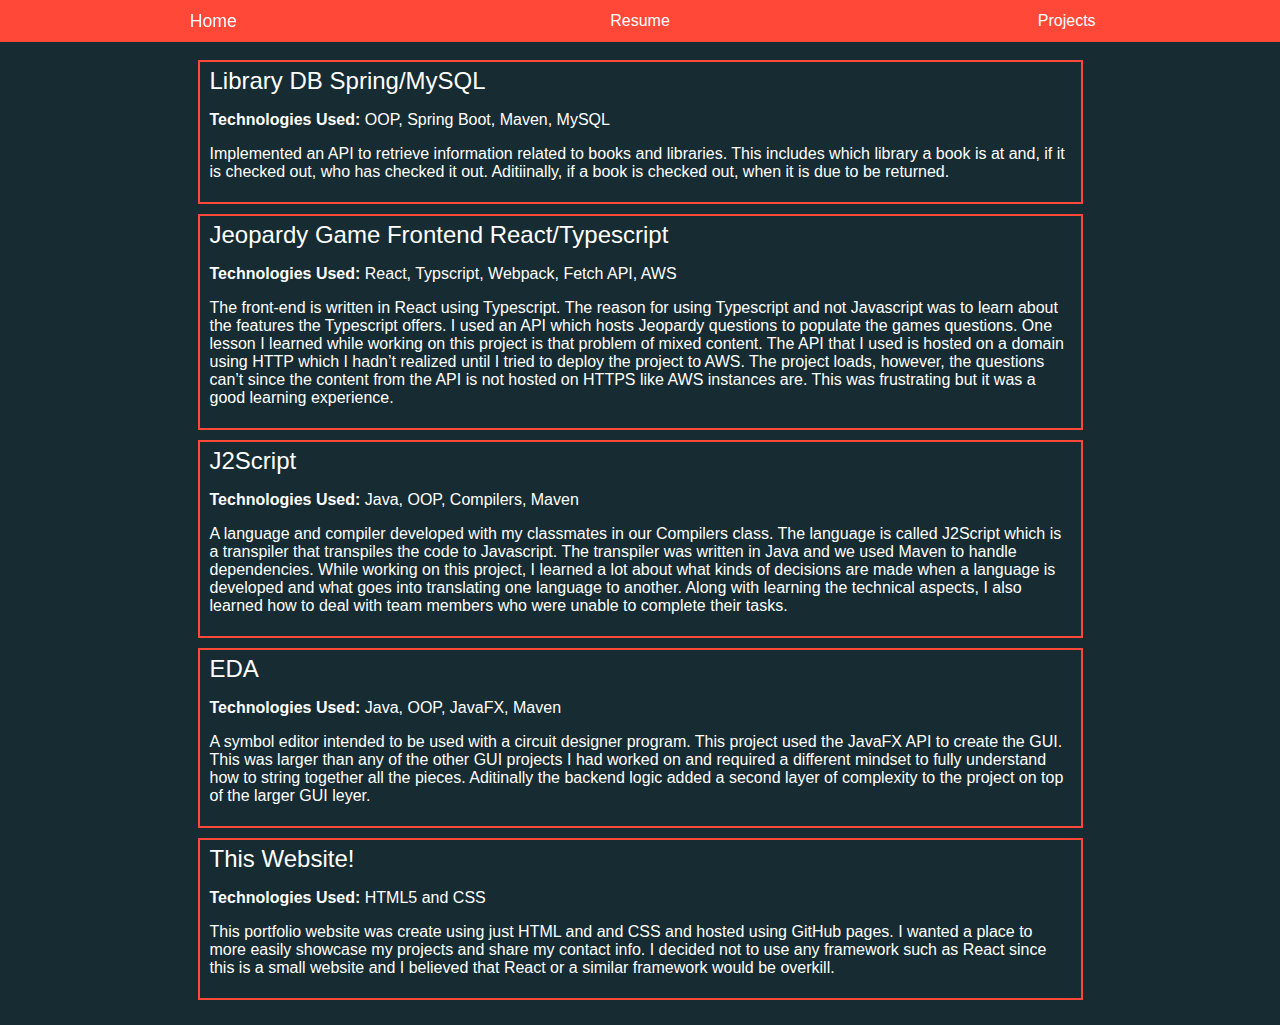
==== projects.html @ 628d98c5 "1/20 work Mostly done" ====
<!DOCTYPE html>
<html lang="en">
<head>
    <meta charset="UTF-8">
    <meta name="viewport" content="width=device-width, initial-scale=1.0">
    <link rel="stylesheet" href="https://use.fontawesome.com/releases/v5.2.0/css/all.css" integrity="sha384-hWVjflwFxL6sNzntih27bfxkr27PmbbK/iSvJ+a4+0owXq79v+lsFkW54bOGbiDQ" crossorigin="anonymous">
    <link rel="stylesheet" href="css/main.css">
    <link rel="stylesheet" href="css/projects.css">
    <title>Projects</title>
</head>
<body>
    <nav class="nav-bar">
        <a class="nav-link" href="/">Home</a>
        <a class="nav-link" href="JPB 2020_6.pdf">Resume</a>
        <a class="nav-link" href="projects.html">Projects</a>
    </nav>
    <main>
        <article class="project-article">
            <div class="article-title">
                <p>Library DB Spring/MySQL
                <a href="https://github.com/cooljohnny3/library-db">
                    <i class="fab fa-github"></i>
                </a></p>
            </div>
            <p><strong>Technologies Used:</strong> OOP, Spring Boot, Maven, MySQL</p>
            <p>Implemented an API to retrieve information related to books and libraries. This includes which library a book is at and, if it is checked out, who has checked it out. Aditiinally, if a book is checked out, when it is due to be returned.</p>
        </article>
        <article class="project-article">
            <div class="article-title">
                <p>Jeopardy Game Frontend React/Typescript
                <a href="https://github.com/cooljohnny3/Jeopardy-React">
                    <i class="fab fa-github"></i>
                </a></p>
            </div>
            <p><strong>Technologies Used:</strong> React, Typscript, Webpack, Fetch API, AWS</p>
            <p>The front-end is written in React using Typescript. The reason for using Typescript and not Javascript was to learn about the features the Typescript offers. I used an API which hosts Jeopardy questions to populate the games questions. One lesson I learned while working on this project is that problem of mixed content. The API that I used is hosted on a domain using HTTP which I hadn’t realized until I tried to deploy the project to AWS. The project loads, however, the questions can’t since the content from the API is not hosted on HTTPS like AWS instances are. This was frustrating but it was a good learning experience.</p>
        </article>
        <article class="project-article">
            <div class="article-title">
                <p>J2Script
                <a href="https://github.com/cooljohnny3/j2script">
                    <i class="fab fa-github"></i>
                </a></p>
            </div>
            <p><strong>Technologies Used:</strong> Java, OOP, Compilers, Maven</p>
            <p>A language and compiler developed with my classmates in our Compilers class. The language is called J2Script which is a transpiler that transpiles the code to Javascript. The transpiler was written in Java and we used Maven to handle dependencies. While working on this project, I learned a lot about what kinds of decisions are made when a language is developed and what goes into translating one language to another. Along with learning the technical aspects, I also learned how to deal with team members who were unable to complete their tasks.</p>
        </article>
        <article class="project-article">
            <div class="article-title">
                <p>EDA
                <a href="https://github.com/cooljohnny3/490-EDA_Project">
                    <i class="fab fa-github"></i>
                </a></p>
            </div>
            <p><strong>Technologies Used:</strong> Java, OOP, JavaFX, Maven</p>
            <p>A symbol editor intended to be used with a circuit designer program. This project used the JavaFX API to create the GUI. This was larger than any of the other GUI projects I had worked on and required a different mindset to fully understand how to string together all the pieces. Aditinally the backend logic added a second layer of complexity to the project on top of the larger GUI leyer.</p>
        </article>
        <article class="project-article">
            <div class="article-title">
                <p>This Website!
                <a href="https://github.com/cooljohnny3/cooljohnny3.github.io"><i class="fab fa-github"></i></a></p>
            </div>
            <p><strong>Technologies Used:</strong> HTML5 and CSS</p>
            <p>This portfolio website was create using just HTML and and CSS and hosted using GitHub pages. I wanted a place to more easily showcase my projects and share my contact info. I decided not to use any framework such as React since this is a small website and I believed that React or a similar framework would be overkill.</p>
        </article>
    </main>
</body>
</html>
---- css/main.css ----
body {
    margin: 50px 0 25px 0;
    background-color:#162b32;
    color: white;
    font-family: Verdana, Geneva, Tahoma, sans-serif;
}

.nav-bar {
    display: flex;
    justify-content: space-evenly;
    background-color: #ff4838;
    position: fixed;
    top: 0;
    width: 100%;
}

.nav-link {
    color: white;
    text-decoration: none;
    width: 100%;
    text-align: center;
    padding: 12px;
}

.nav-link:hover {
    transform: scale(1.1);;
}

main {
    margin: 0px 25px;
}

a {
    color: white;
}

a i:hover {
    color: #ff4838;
}

@media only screen and (max-width: 500px) {
    body {
        text-align: center;

    }
}
---- css/projects.css ----
main {
    display: flex;
    align-content: center;
    flex-flow: column wrap;
}

.article-title {
    display: inline;
    font-size: 1.5rem;
}

.article-title p {
    margin: 0;
}

.project-article {
    border: 2px solid #ff4838;
    padding: 5px 10px;
    max-width: 70%;
    margin-top: 10px;
}

@media only screen and (max-width: 600px) {
    .project-article {
        max-width: 80%;
    }
}
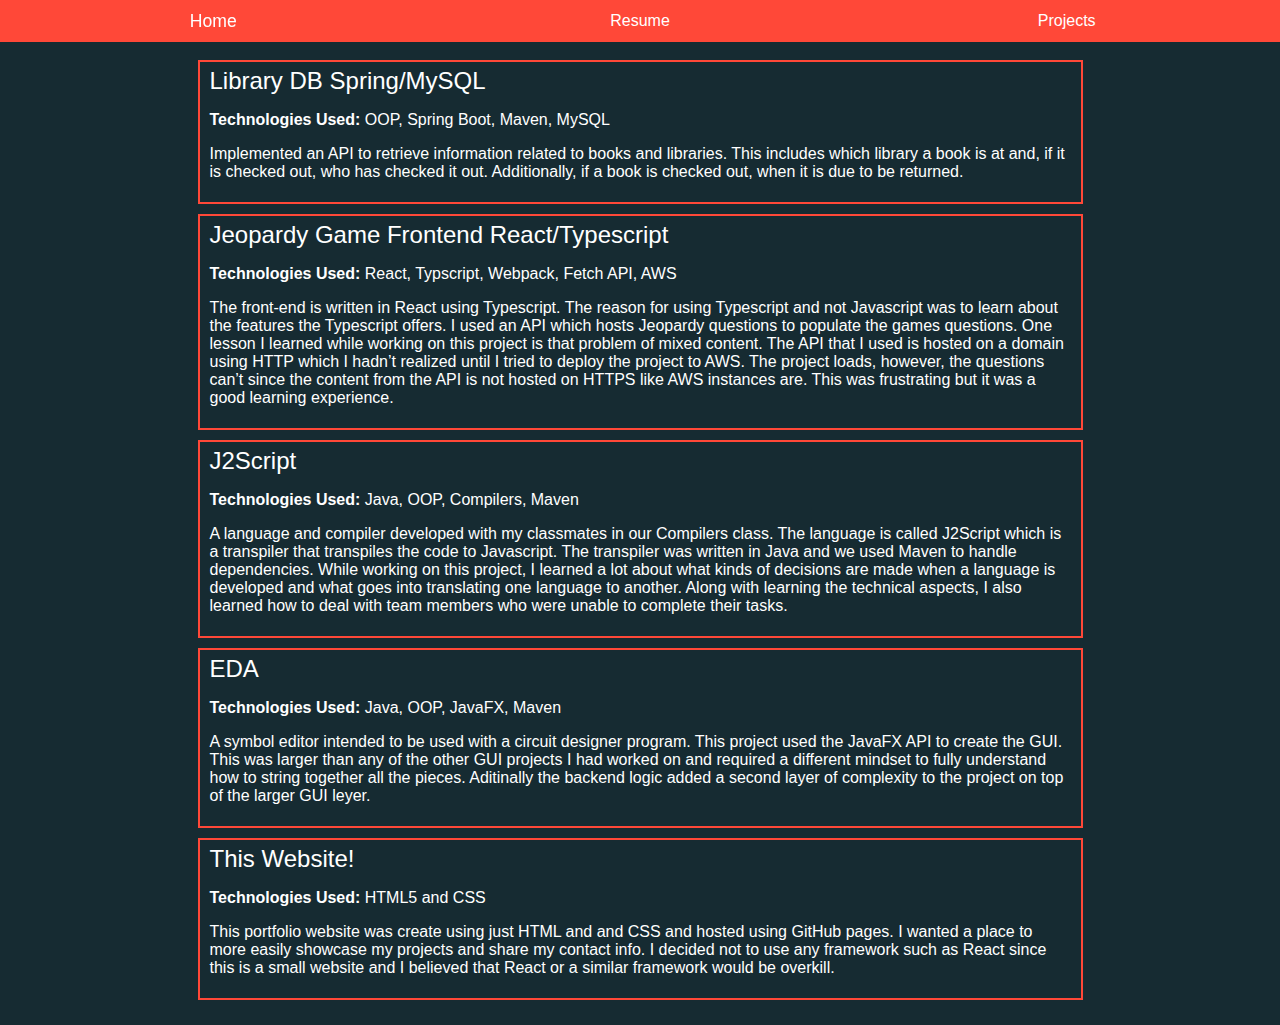
==== commit b7b1cb22: "Fixed typo" ====
--- a/projects.html
+++ b/projects.html
@@ -23,7 +23,7 @@
                 </a></p>
             </div>
             <p><strong>Technologies Used:</strong> OOP, Spring Boot, Maven, MySQL</p>
-            <p>Implemented an API to retrieve information related to books and libraries. This includes which library a book is at and, if it is checked out, who has checked it out. Aditiinally, if a book is checked out, when it is due to be returned.</p>
+            <p>Implemented an API to retrieve information related to books and libraries. This includes which library a book is at and, if it is checked out, who has checked it out. Additionally, if a book is checked out, when it is due to be returned.</p>
         </article>
         <article class="project-article">
             <div class="article-title">
@@ -65,4 +65,4 @@
         </article>
     </main>
 </body>
-</html>+</html>
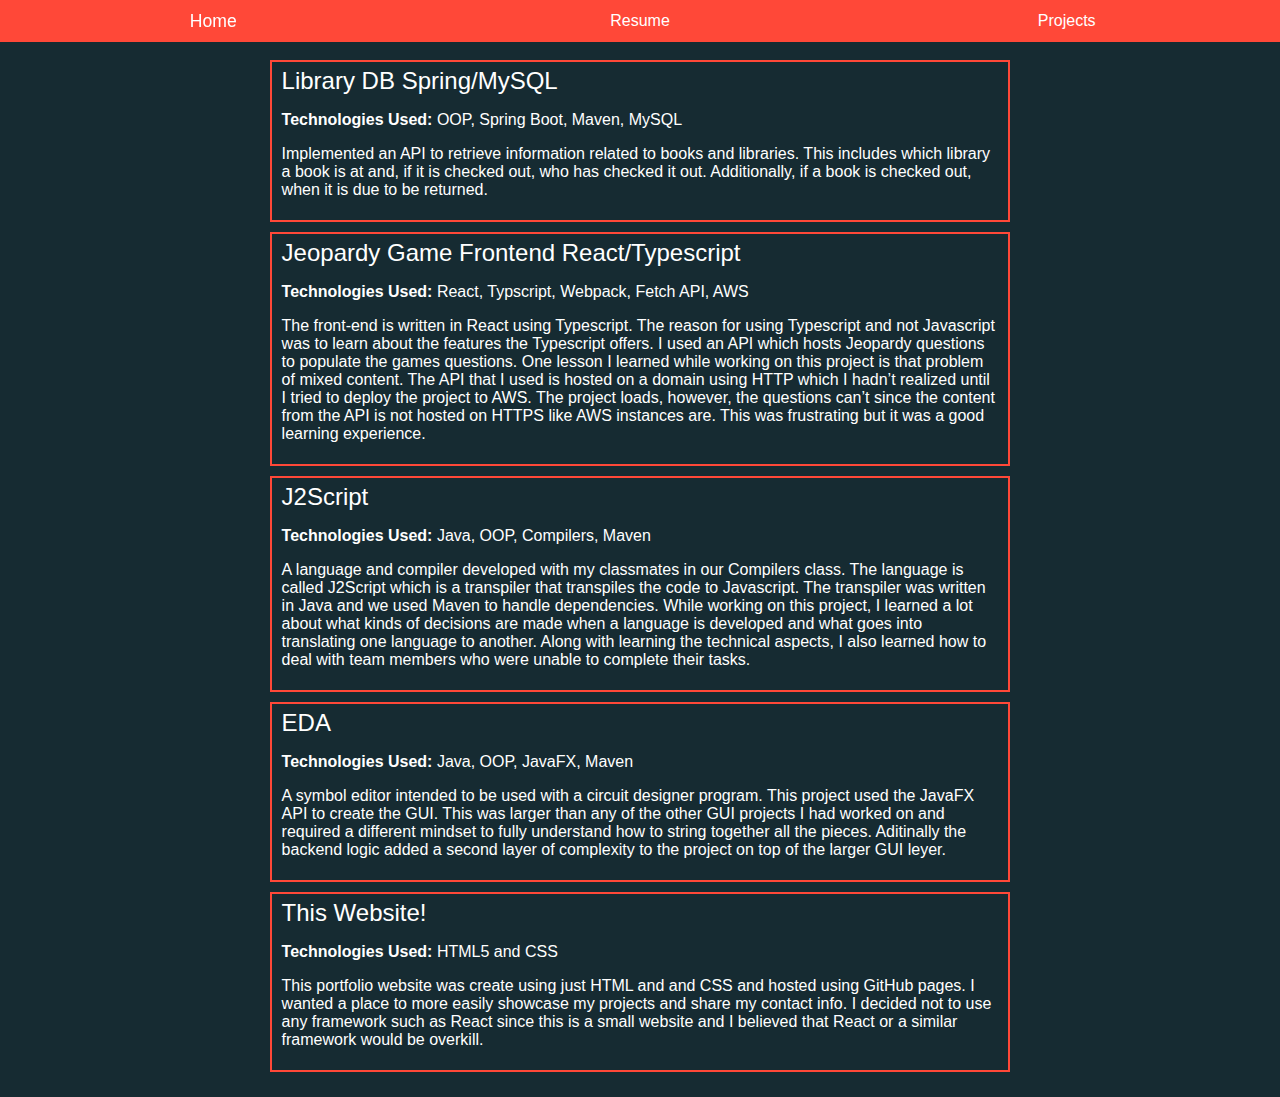
==== commit 310d5151: "Add meta descriptions to pages" ====
--- a/projects.html
+++ b/projects.html
@@ -3,10 +3,11 @@
 <head>
     <meta charset="UTF-8">
     <meta name="viewport" content="width=device-width, initial-scale=1.0">
+    <meta name="description" content="John Brehm's projects and the technologies used to create them.">
     <link rel="stylesheet" href="https://use.fontawesome.com/releases/v5.2.0/css/all.css" integrity="sha384-hWVjflwFxL6sNzntih27bfxkr27PmbbK/iSvJ+a4+0owXq79v+lsFkW54bOGbiDQ" crossorigin="anonymous">
     <link rel="stylesheet" href="css/main.css">
     <link rel="stylesheet" href="css/projects.css">
-    <title>Projects</title>
+    <title>John Brehm - Projects</title>
 </head>
 <body>
     <nav class="nav-bar">
--- a/css/main.css
+++ b/css/main.css
@@ -27,7 +27,8 @@
 }
 
 main {
-    margin: 0px 25px;
+    margin: auto;
+    max-width: 80%;
 }
 
 a {
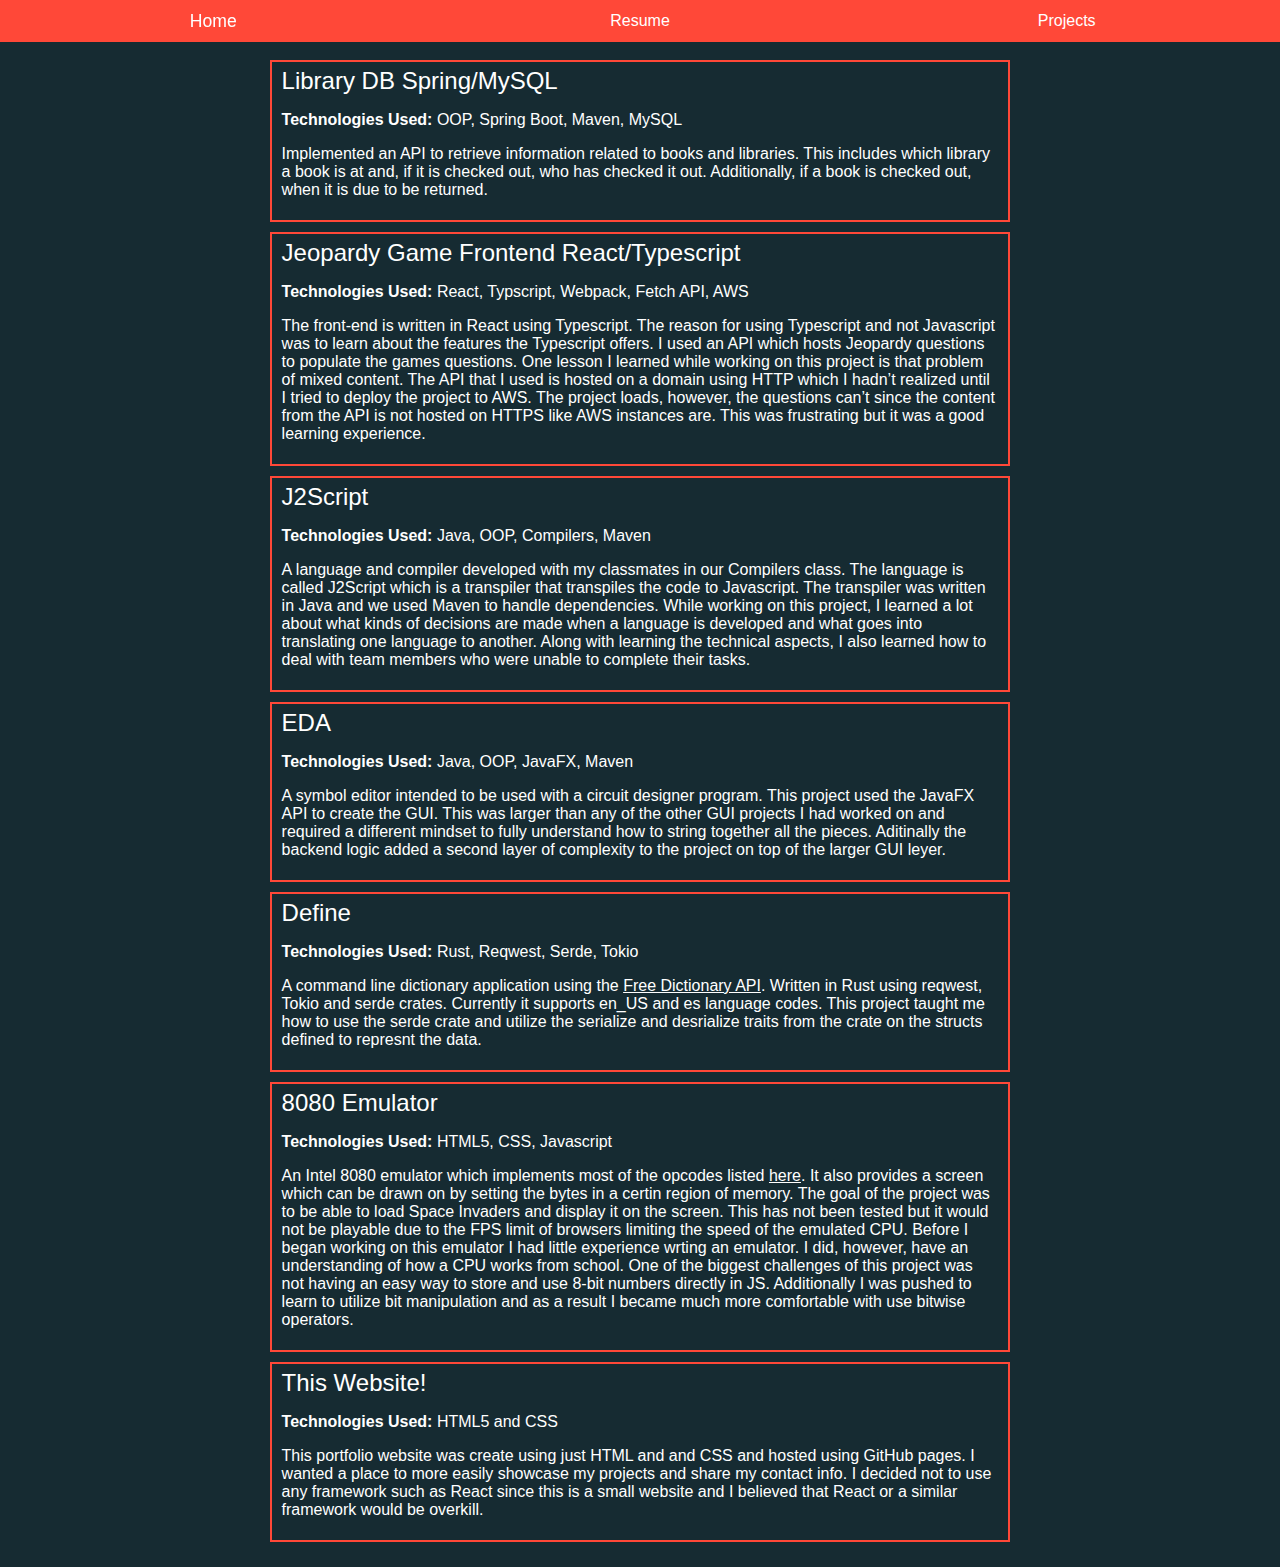
==== commit a4426b36: "Added 8080 Emulator to projects page" ====
--- a/projects.html
+++ b/projects.html
@@ -12,14 +12,14 @@
 <body>
     <nav class="nav-bar">
         <a class="nav-link" href="/">Home</a>
-        <a class="nav-link" href="JPB 2020_6.pdf">Resume</a>
+        <a class="nav-link" href="resume.pdf">Resume</a>
         <a class="nav-link" href="projects.html">Projects</a>
     </nav>
     <main>
         <article class="project-article">
             <div class="article-title">
                 <p>Library DB Spring/MySQL
-                <a href="https://github.com/cooljohnny3/library-db">
+                <a class="icon" href="https://github.com/cooljohnny3/library-db">
                     <i class="fab fa-github"></i>
                 </a></p>
             </div>
@@ -29,7 +29,7 @@
         <article class="project-article">
             <div class="article-title">
                 <p>Jeopardy Game Frontend React/Typescript
-                <a href="https://github.com/cooljohnny3/Jeopardy-React">
+                <a class="icon" href="https://github.com/cooljohnny3/Jeopardy-React">
                     <i class="fab fa-github"></i>
                 </a></p>
             </div>
@@ -39,7 +39,7 @@
         <article class="project-article">
             <div class="article-title">
                 <p>J2Script
-                <a href="https://github.com/cooljohnny3/j2script">
+                <a class="icon" href="https://github.com/cooljohnny3/j2script">
                     <i class="fab fa-github"></i>
                 </a></p>
             </div>
@@ -49,7 +49,7 @@
         <article class="project-article">
             <div class="article-title">
                 <p>EDA
-                <a href="https://github.com/cooljohnny3/490-EDA_Project">
+                <a class="icon" href="https://github.com/cooljohnny3/490-EDA_Project">
                     <i class="fab fa-github"></i>
                 </a></p>
             </div>
@@ -58,8 +58,33 @@
         </article>
         <article class="project-article">
             <div class="article-title">
+                <p>Define
+                <a class="icon" href="https://github.com/cooljohnny3/define">
+                    <i class="fab fa-github"></i>
+                </a></p>
+            </div>
+            <p><strong>Technologies Used:</strong> Rust, Reqwest, Serde, Tokio</p>
+            <p>A command line dictionary application using the <a href="https://dictionaryapi.dev/">Free Dictionary API</a>. Written in Rust using reqwest, Tokio and serde crates. Currently it supports en_US and es language codes. This project taught me how to use the serde crate and utilize the serialize and desrialize traits from the crate on the structs defined to represnt the data.</p>
+        </article>
+        <article class="project-article">
+            <div class="article-title">
+                <p>8080 Emulator
+                <a class="icon" href="https://github.com/cooljohnny3/js-8080-emulator">
+                    <i class="fab fa-github"></i>
+                </a>
+                <a class="icon" href="/js-8080-emulator">
+                    <i class="fas fa-rocket"></i>
+                </a></p>
+            </div>
+            <p><strong>Technologies Used:</strong> HTML5, CSS, Javascript</p>
+            <p>An Intel 8080 emulator which implements most of the opcodes listed <a href="http://www.emulator101.com/reference/8080-by-opcode.html">here</a>. It also provides a screen which can be drawn on by setting the bytes in a certin region of memory. The goal of the project was to be able to load Space Invaders and display it on the screen. This has not been tested but it would not be playable due to the FPS limit of browsers limiting the speed of the emulated CPU. Before I began working on this emulator I had little experience wrting an emulator. I did, however, have an understanding of how a CPU works from school. One of the biggest challenges of this project was not having an easy way to store and use 8-bit numbers directly in JS. Additionally I was pushed to learn to utilize bit manipulation and as a result I became much more comfortable with use bitwise operators.</p>
+        </article>
+        <article class="project-article">
+            <div class="article-title">
                 <p>This Website!
-                <a href="https://github.com/cooljohnny3/cooljohnny3.github.io"><i class="fab fa-github"></i></a></p>
+                <a class="icon" href="https://github.com/cooljohnny3/cooljohnny3.github.io">
+                    <i class="fab fa-github"></i>
+                </a></p>
             </div>
             <p><strong>Technologies Used:</strong> HTML5 and CSS</p>
             <p>This portfolio website was create using just HTML and and CSS and hosted using GitHub pages. I wanted a place to more easily showcase my projects and share my contact info. I decided not to use any framework such as React since this is a small website and I believed that React or a similar framework would be overkill.</p>
--- a/css/projects.css
+++ b/css/projects.css
@@ -20,8 +20,12 @@
     margin-top: 10px;
 }
 
+a.icon {
+    text-decoration: none;
+ }
+
 @media only screen and (max-width: 600px) {
     .project-article {
-        max-width: 80%;
+        max-width: 100%;
     }
 }